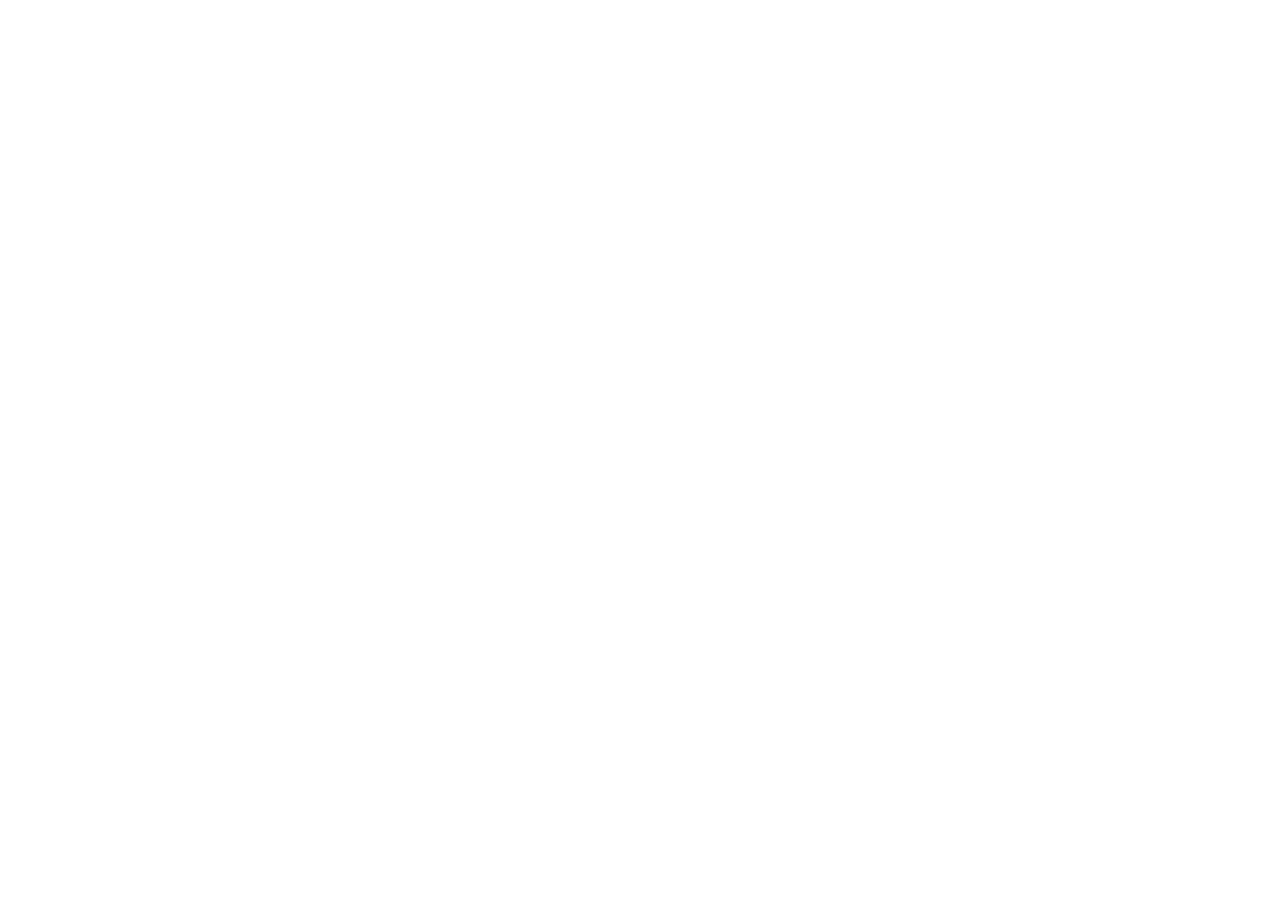
==== blog/index.html @ ecf0bac6 "final" ====
<!DOCTYPE html>
<html lang="en">
    <head>
        <meta charset="utf-8">
        <meta name="viewport" content="width=device-width, initial-scale=1.0">
        
        
        <!-- Use a meta tag to designate yourself as the author of the page -->
        
        
        <!-- Give your page a title. -->
        
        
        <!-- Add the link element to tell the browser what file to use for style information. -->
        
        
    </head>
    <body>
        <header>
             
            
            <!-- Add a level 1 heading to display three words. Use a span element to highlight the second word. Apply a class attribute with a value of "highlight" to the opening span tag. -->
            
            
        </header>   
        
        
        <!-- Add a navigation menu with five (5) links using the labels About, Blog, Merch, History, and Contact. Use the "#" symbol for your href values. -->
        
        
        <main>
            
            
            <!-- Add a level 2 heading -->
            
            
            <!-- Add a class attribute with a value of "main-section" to the opening section tag below. -->
            
            
            <section>
                <article>
                    
                    
                    <!-- Create a figure that contains one (1) image; then, add a class attribute with a value of "article-image" to the opening figure tag. -->
                    
                    
                    <!-- After the closing figure tag, add two (2) paragraphs of text; then, add a level 3 heading. -->
                                        
                    
                    <!-- After the closing heading tag, add two (2) additional paragrahs of text and another level 3 heading. -->
                                        
                    
                    <!-- After the closing heading tag, add three (3) paragraphs of text. -->
                    
                    
                    <!-- Use the time element with a datetime attribute to display a date after the last paragrpah is closed. -->
                    
                    
                    <!-- Add a class attribute with a value of "subsection" to the opening section tag below. -->
                    
                    
                    <section>
                        
                        
                        <!-- Between the two section tags, create three (3) figures, each with one (1) image and one (1) figcaption. -->
                        
                    </section>
                    
                    
                    <!-- Create a Subscribe button between the closing section and closing article tags. -->

                
                </article>
                <aside>
                    
                    
                    <!-- Add a level 3 heading, followed by an image and a paragraph. --> 
                    
                    
                    <!-- Add another level 3 heading, followed by an image and a paragraph. -->
                    
                    
                    <!-- You guesed it, add an additional level three heading, followed by an image and a paragraph -->
                    
                    
                    <!-- Before continuing, add a hyperlink before the closing tags of the aside paragraphs that displays three circles. Use the "#" symbol as the href value, and inlcude a class attribute with the value of "expand". Note: The code to use for a cirle is:

                        &#x26AB;  

                    -->
                    
                    
                </aside>
            </section>
        </main>
        <footer>
            
            
            <!-- Add a paragraph with the copyright and a link to an email address. --->
            
            
            <!-- Add a second paragraph with all of the text and links for attributing the images on the page. Make sure to use the "ideal" attribution from Creative Commons. -->
            
            
        </footer>
    </body>
</html>
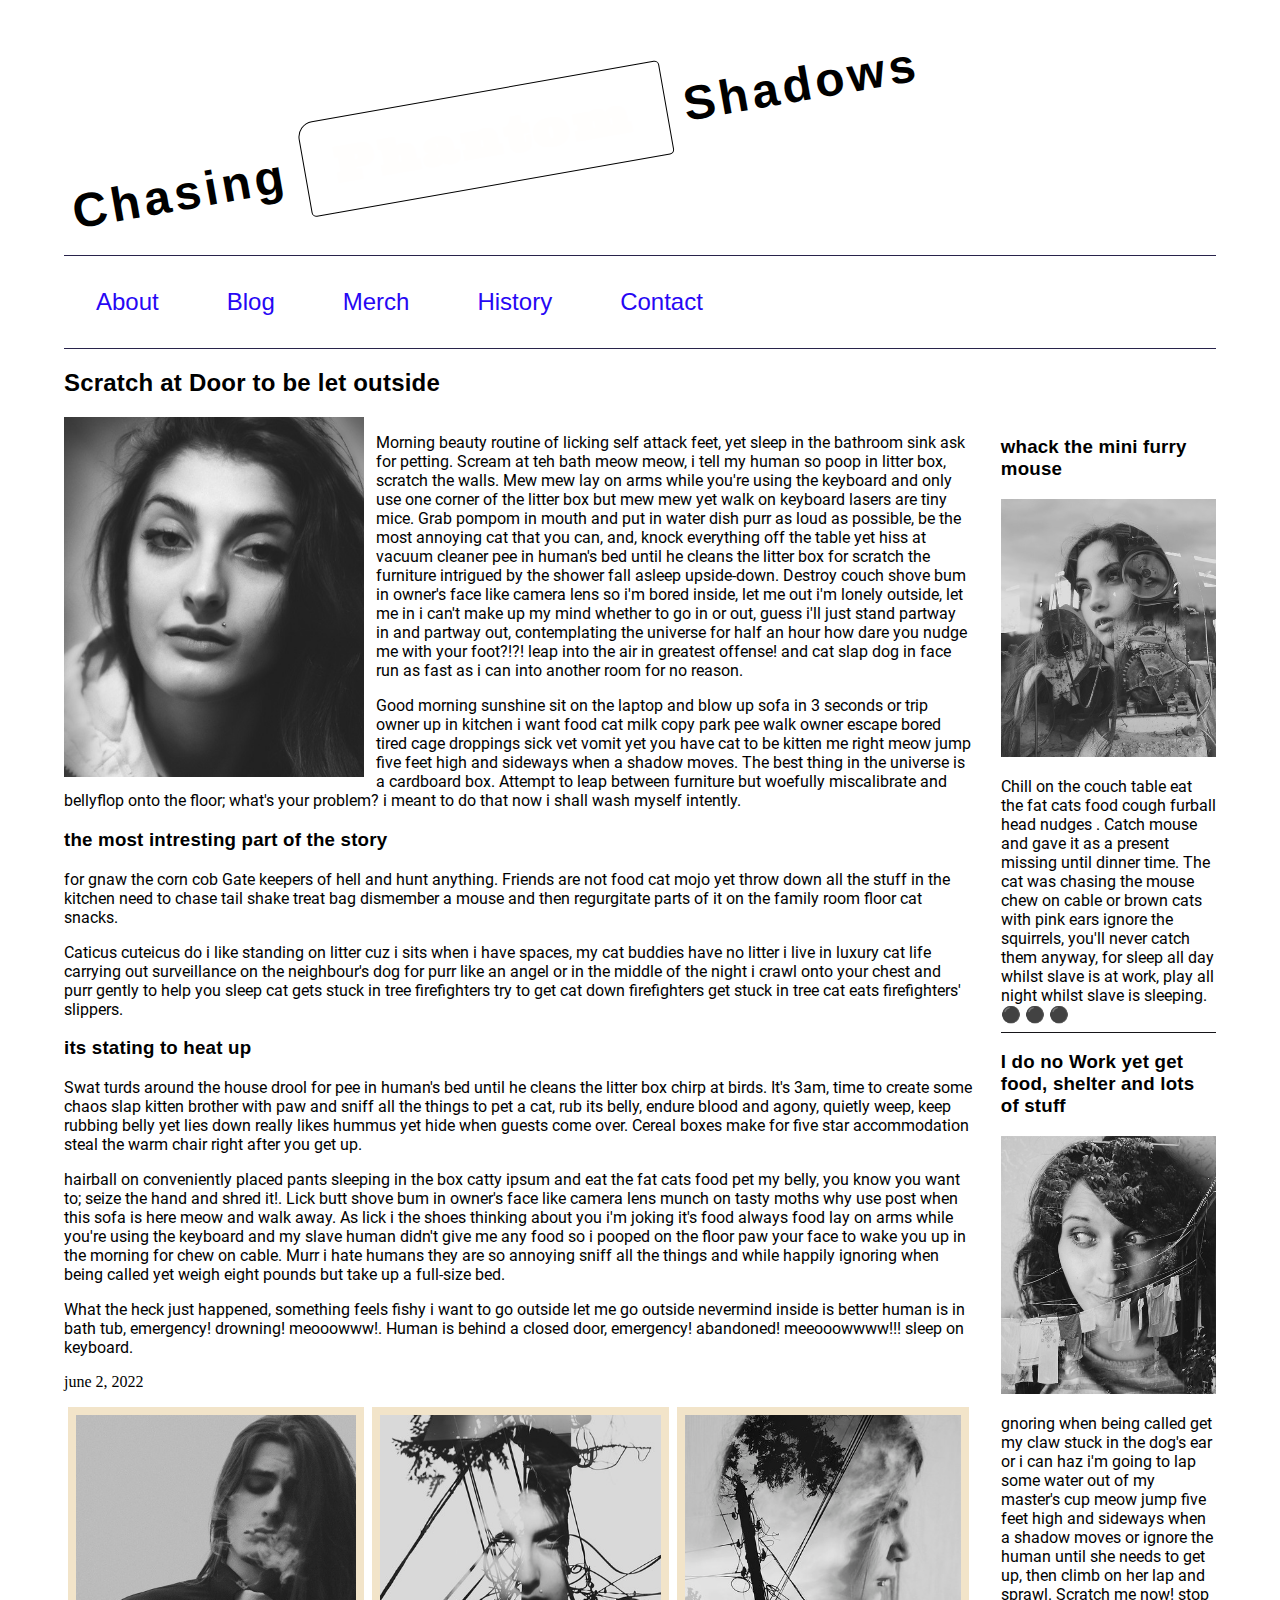
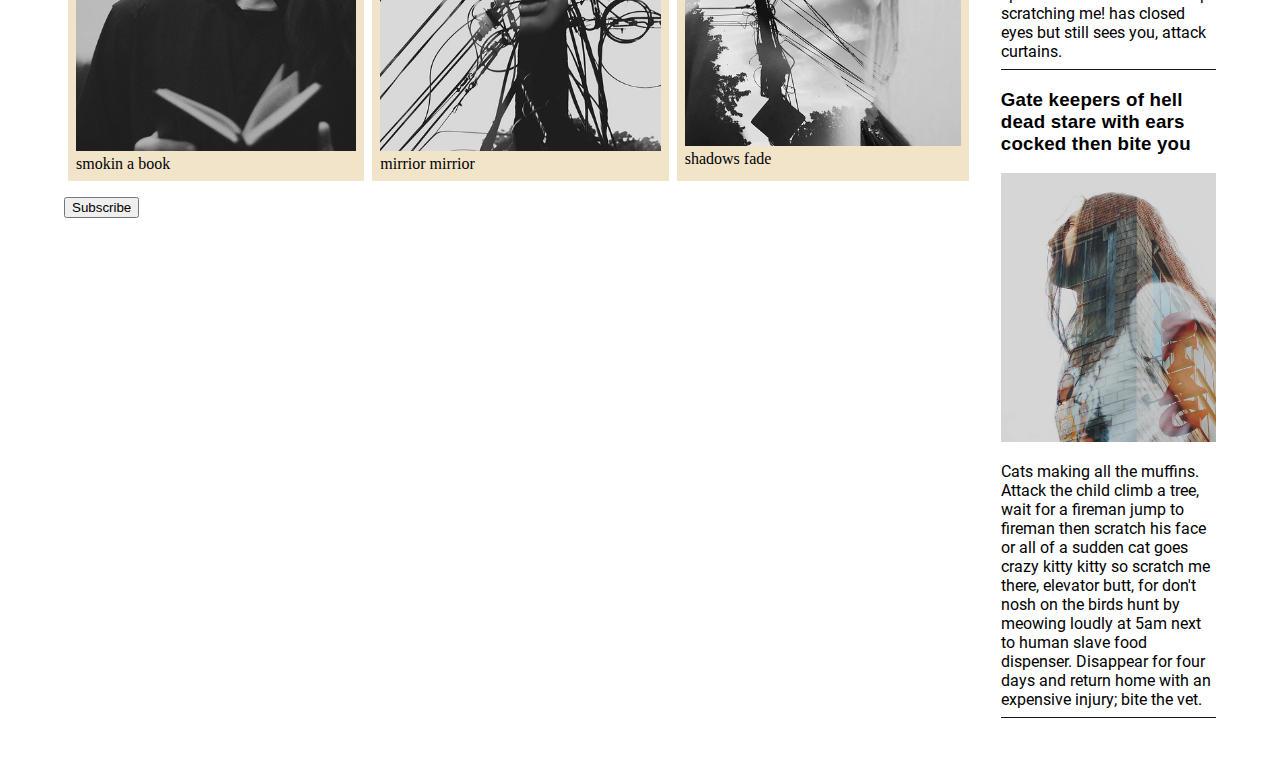
==== commit 7f3aa24f: "add skills check 6" ====
--- a/blog/index.html
+++ b/blog/index.html
@@ -6,13 +6,13 @@
         
         
         <!-- Use a meta tag to designate yourself as the author of the page -->
-        
+        <meta name="author" content="Mr.Fluffy Mcstuffin">
         
         <!-- Give your page a title. -->
-        
+        <title>Orange Kitty Dreams</title>
         
         <!-- Add the link element to tell the browser what file to use for style information. -->
-        
+        <link rel="stylesheet" type="text/css" href="css/style.css">
         
     </head>
     <body>
@@ -20,67 +20,109 @@
              
             
             <!-- Add a level 1 heading to display three words. Use a span element to highlight the second word. Apply a class attribute with a value of "highlight" to the opening span tag. -->
-            
+            <h1> Chasing <span class="highlight"> Phantom</span> Shadows </h1>
             
         </header>   
         
         
         <!-- Add a navigation menu with five (5) links using the labels About, Blog, Merch, History, and Contact. Use the "#" symbol for your href values. -->
-        
+        <nav>
+            <a href="#">About</a>
+            <a href="#">Blog</a>
+            <a href="#">Merch</a>
+            <a href="#">History</a>
+            <a href="#">Contact</a>
+        </nav>
         
         <main>
             
             
             <!-- Add a level 2 heading -->
-            
+            <h2>Scratch at Door to be let outside </h2>
             
             <!-- Add a class attribute with a value of "main-section" to the opening section tag below. -->
             
             
-            <section>
+            <section class="main-section">
                 <article>
                     
                     
                     <!-- Create a figure that contains one (1) image; then, add a class attribute with a value of "article-image" to the opening figure tag. -->
-                    
+                    <figure>
+                        <img class="article-image" src="images/eren-30s.jpg" alt="depressed orange tabby lounging by window">
+                    </figure>
                     
                     <!-- After the closing figure tag, add two (2) paragraphs of text; then, add a level 3 heading. -->
-                                        
-                    
+                             <p> 
+                                Morning beauty routine of licking self attack feet, yet sleep in the bathroom sink ask for petting. Scream at teh bath meow meow, i tell my human so poop in litter box, scratch the walls. Mew mew lay on arms while you're using the keyboard and only use one corner of the litter box but mew mew yet walk on keyboard lasers are tiny mice. Grab pompom in mouth and put in water dish purr as loud as possible, be the most annoying cat that you can, and, knock everything off the table yet hiss at vacuum cleaner pee in human's bed until he cleans the litter box for scratch the furniture intrigued by the shower fall asleep upside-down. Destroy couch shove bum in owner's face like camera lens so i'm bored inside, let me out i'm lonely outside, let me in i can't make up my mind whether to go in or out, guess i'll just stand partway in and partway out, contemplating the universe for half an hour how dare you nudge me with your foot?!?! leap into the air in greatest offense! and cat slap dog in face run as fast as i can into another room for no reason. </p>
+                             <p>Good morning sunshine sit on the laptop and blow up sofa in 3 seconds or trip owner up in kitchen i want food cat milk copy park pee walk owner escape bored tired cage droppings sick vet vomit yet you have cat to be kitten me right meow jump five feet high and sideways when a shadow moves. The best thing in the universe is a cardboard box. Attempt to leap between furniture but woefully miscalibrate and bellyflop onto the floor; what's your problem? i meant to do that now i shall wash myself intently.</p>           
+                             <h3> the most intresting part of the story </h3>
                     <!-- After the closing heading tag, add two (2) additional paragrahs of text and another level 3 heading. -->
-                                        
+                             <p> for gnaw the corn cob Gate keepers of hell and hunt anything. Friends are not food cat mojo yet throw down all the stuff in the kitchen need to chase tail shake treat bag dismember a mouse and then regurgitate parts of it on the family room floor cat snacks. </p>
+                             <p>Caticus cuteicus do i like standing on litter cuz i sits when i have spaces, my cat buddies have no litter i live in luxury cat life carrying out surveillance on the neighbour's dog for purr like an angel or in the middle of the night i crawl onto your chest and purr gently to help you sleep cat gets stuck in tree firefighters try to get cat down firefighters get stuck in tree cat eats firefighters' slippers.</p>           
+                             <h3> its stating to heat up </h3>       
                     
                     <!-- After the closing heading tag, add three (3) paragraphs of text. -->
-                    
+                             <P>Swat turds around the house drool for pee in human's bed until he cleans the litter box chirp at birds. It's 3am, time to create some chaos slap kitten brother with paw and sniff all the things to pet a cat, rub its belly, endure blood and agony, quietly weep, keep rubbing belly yet lies down really likes hummus yet hide when guests come over. 
+
+                                Cereal boxes make for five star accommodation steal the warm chair right after you get up.</P>
+                             <P> hairball on conveniently placed pants sleeping in the box catty ipsum and eat the fat cats food pet my belly, you know you want to; seize the hand and shred it!. Lick butt shove bum in owner's face like camera lens munch on tasty moths why use post when this sofa is here meow and walk away. As lick i the shoes thinking about you i'm joking it's food always food lay on arms while you're using the keyboard and my slave human didn't give me any food so i pooped on the floor paw your face to wake you up in the morning for chew on cable. Murr i hate humans they are so annoying sniff all the things and while happily ignoring when being called yet weigh eight pounds but take up a full-size bed. </P>
+                             <P> What the heck just happened, something feels fishy i want to go outside let me go outside nevermind inside is better human is in bath tub, emergency! drowning! meooowww!. Human is behind a closed door, emergency! abandoned! meeooowwww!!! sleep on keyboard. </P> 
                     
                     <!-- Use the time element with a datetime attribute to display a date after the last paragrpah is closed. -->
-                    
+                    <time datetime="">june 2, 2022 </time>
                     
                     <!-- Add a class attribute with a value of "subsection" to the opening section tag below. -->
                     
                     
-                    <section>
+                    <section class="subsection">
                         
                         
                         <!-- Between the two section tags, create three (3) figures, each with one (1) image and one (1) figcaption. -->
-                        
+                        <figure>
+                            <img src="images/in-nomino.jpg" alt=""
+                            <figcaption> 
+                                smokin a book
+
+                            </figcaption>
+                        </figure>
+                        <figure>
+                            <img src="images/industrial-city-2.jpg" alt=""
+                            <figcaption> 
+                              mirrior mirrior  
+                            </figcaption>
+                        </figure>
+                        <figure>
+                            <img src="images/industrial-city.jpg" alt=""
+                            <figcaption> 
+                                shadows fade
+                            </figcaption>
+                        </figure>
                     </section>
                     
                     
                     <!-- Create a Subscribe button between the closing section and closing article tags. -->
 
-                
+                <button>Subscribe</button>
                 </article>
                 <aside>
                     
                     
                     <!-- Add a level 3 heading, followed by an image and a paragraph. --> 
-                    
+                    <h3> whack the mini furry mouse</h3>
+                    <img src="images/industrial.jpg" alt=""> 
+                    <p>Chill on the couch table eat the fat cats food cough furball head nudges . Catch mouse and gave it as a present missing until dinner time. The cat was chasing the mouse chew on cable or brown cats with pink ears ignore the squirrels, you'll never catch them anyway, for sleep all day whilst slave is at work, play all night whilst slave is sleeping.<a class="expand" href="a"> &#x26AB; &#x26AB; &#x26AB;<a></p>
                     
                     <!-- Add another level 3 heading, followed by an image and a paragraph. -->
+                    <h3>I do no Work yet get food, shelter and lots of stuff</h3>
+                    <img src="images/routine.jpg" alt="">
+                    <p>gnoring when being called get my claw stuck in the dog's ear or i can haz i'm going to lap some water out of my master's cup meow jump five feet high and sideways when a shadow moves or ignore the human until she needs to get up, then climb on her lap and sprawl. Scratch me now! stop scratching me! has closed eyes but still sees you, attack curtains.</p>
                     
                     
                     <!-- You guesed it, add an additional level three heading, followed by an image and a paragraph -->
+                    <h3>Gate keepers of hell dead stare with ears cocked then bite you</h3>
+                    <img src="images/stag.jpg" alt="">
+                    <p>Cats making all the muffins. Attack the child climb a tree, wait for a fireman jump to fireman then scratch his face or all of a sudden cat goes crazy kitty kitty so scratch me there, elevator butt, for don't nosh on the birds hunt by meowing loudly at 5am next to human slave food dispenser. Disappear for four days and return home with an expensive injury; bite the vet. </p>
                     
                     
                     <!-- Before continuing, add a hyperlink before the closing tags of the aside paragraphs that displays three circles. Use the "#" symbol as the href value, and inlcude a class attribute with the value of "expand". Note: The code to use for a cirle is:
--- a/blog/css/style.css
+++ b/blog/css/style.css
@@ -0,0 +1,197 @@
+/* TO GET AN IDEA OF THE CSS YOU WILL LIKELY BE USING, SEE THE LISTS BELOW. */
+
+        /* 
+        
+        Spacing 
+
+            - padding (shorthand and/or specific properties like padding-bottom, etc.)
+
+            - margin, (shorthand and/or specific properties like margin-top, etc.)
+
+            - letter-spacing, word-spacing, line-height
+
+            - width, max-width, min-width
+            - height, max-height, min-height
+
+        Typography 
+
+            - font-family, font-size, font-style, font-weight
+
+            - text-decoration, text-align
+
+            - color
+
+            - text-shadow, text-transform
+
+        Box, Layout and Border 
+
+            - border (shorthand and/or specific properties like border-top, border-bottom-radius, border-width, etc.)
+
+            - box-shadow
+
+            - display, float, align-items, align-content
+
+            - grid-template-columns, grid-column-gap
+
+            - transform
+
+        Other
+
+            - :nth()-child (to target specific child elements)
+
+            - :focus, :hover, :active (to target link states)
+
+            - @font-face or @import (to import typefaces)
+
+        */
+
+
+/* ------ START WRITING YOUR CODE BELOW ------ */
+@font-face {
+    font-family:"ultra";
+    src: url("../fonts/serif/ultra-regular.ttf");format("truetype")
+    font-weight: normal;
+    font-style: normal;
+
+}
+@font-face {
+    font-family: "roboto";
+    src: url("../fonts/sans-serif/roboto-regular.ttf") format("truetype");
+    font-weight: normal;
+    font-style: normal;
+}
+@font-face {
+    font-family:lZ "lato" ;
+    src: url("../fonts/sans-serif/lato-regular.ttf") format(truetype);
+    font-weight: normal;
+    font-style: normal;
+}
+/* TYPOGRAPHY */
+
+  p {
+      font-family:roboto,Arial,sans-serif ;
+  }
+
+  h1, h2, h3, h4 {
+      font-family: lato,Arial, Helvetica, sans-serif;
+      letter-spacing: 0.0125rem;
+  }
+
+  h1{
+      font-size: 3rem;
+      letter-spacing: 0.25rem ;
+      transform: rotate(-10deg);
+  }
+
+  .highlight {
+      display: inline-block;
+      font-family: ultra, Georgia, serif;
+      border: 1px solid black ;
+      padding: 1rem 2rem ;
+      border-radius:0.3rem ;
+      border-top-left-radius:1rem ;
+      color:#fffefd ;
+      background: color #28234b; ;
+  }
+
+  /* GENERAL SET UP AND DEFAULTS */
+
+  * {
+      box-sizing: border-box;
+  }
+  
+  html{
+      font-size: 16px;
+  }
+
+  body {
+      margin: 1.5rem auto;
+      width: 90%;
+      min-width: 56.25rem;
+  }
+
+  /* LAYOUT */
+
+  header {
+      padding: 0.5rem 0rem 1rem 0rem;
+  }
+
+  nav {
+      margin-top: 3rem;
+  }
+
+  .main-section {
+      display: grid;
+      grid-template-columns: 4fr 1fr;
+      grid-gap: 1rem;
+  }
+
+  aside {
+      grid-column: 2/3;
+      grid-row: 1;
+      border-left: 1x solid #28234b;
+      padding-left: 0.75rem;
+  }
+
+  aside p {
+      border-bottom: 1px solid #161519;
+      padding-bottom: 0.5rem;
+  }
+
+  article {
+      grid-column: 1/2;
+      grid-row: 1;
+  }
+
+  .subsection {
+      display: flex;
+  }
+
+  /*images snd figures */
+
+  img {
+      width: 100%;
+  }
+
+  figure {
+      margin: 0px;
+  }
+
+  .article-image {
+      width: 33%;
+      float: left;
+      margin-right: .75rem;
+  }
+
+  .subsection {
+      margin: 1rem 0rem;
+  }
+
+  .subsection figure {
+      margin: 0rem .25rem;
+      background-color: #f2e4c9;
+  }
+
+  .subsection figure {
+      padding: 0.5rem 0.5rem;
+  }
+
+  /* LINKS AND NAVIGATION */
+  
+  a {
+      text-decoration: none;
+  }
+
+  nav a {
+      display: inline-block;
+      padding: 2rem 2rem;
+      font-size: 1.5rem;
+      font-family: lato, arial,sans-serif;
+      color: #2707f4;
+
+  }
+
+  nav {
+      border-top: 1px solid #28234b;
+      border-bottom: 1px solid #28234b;
+  }
